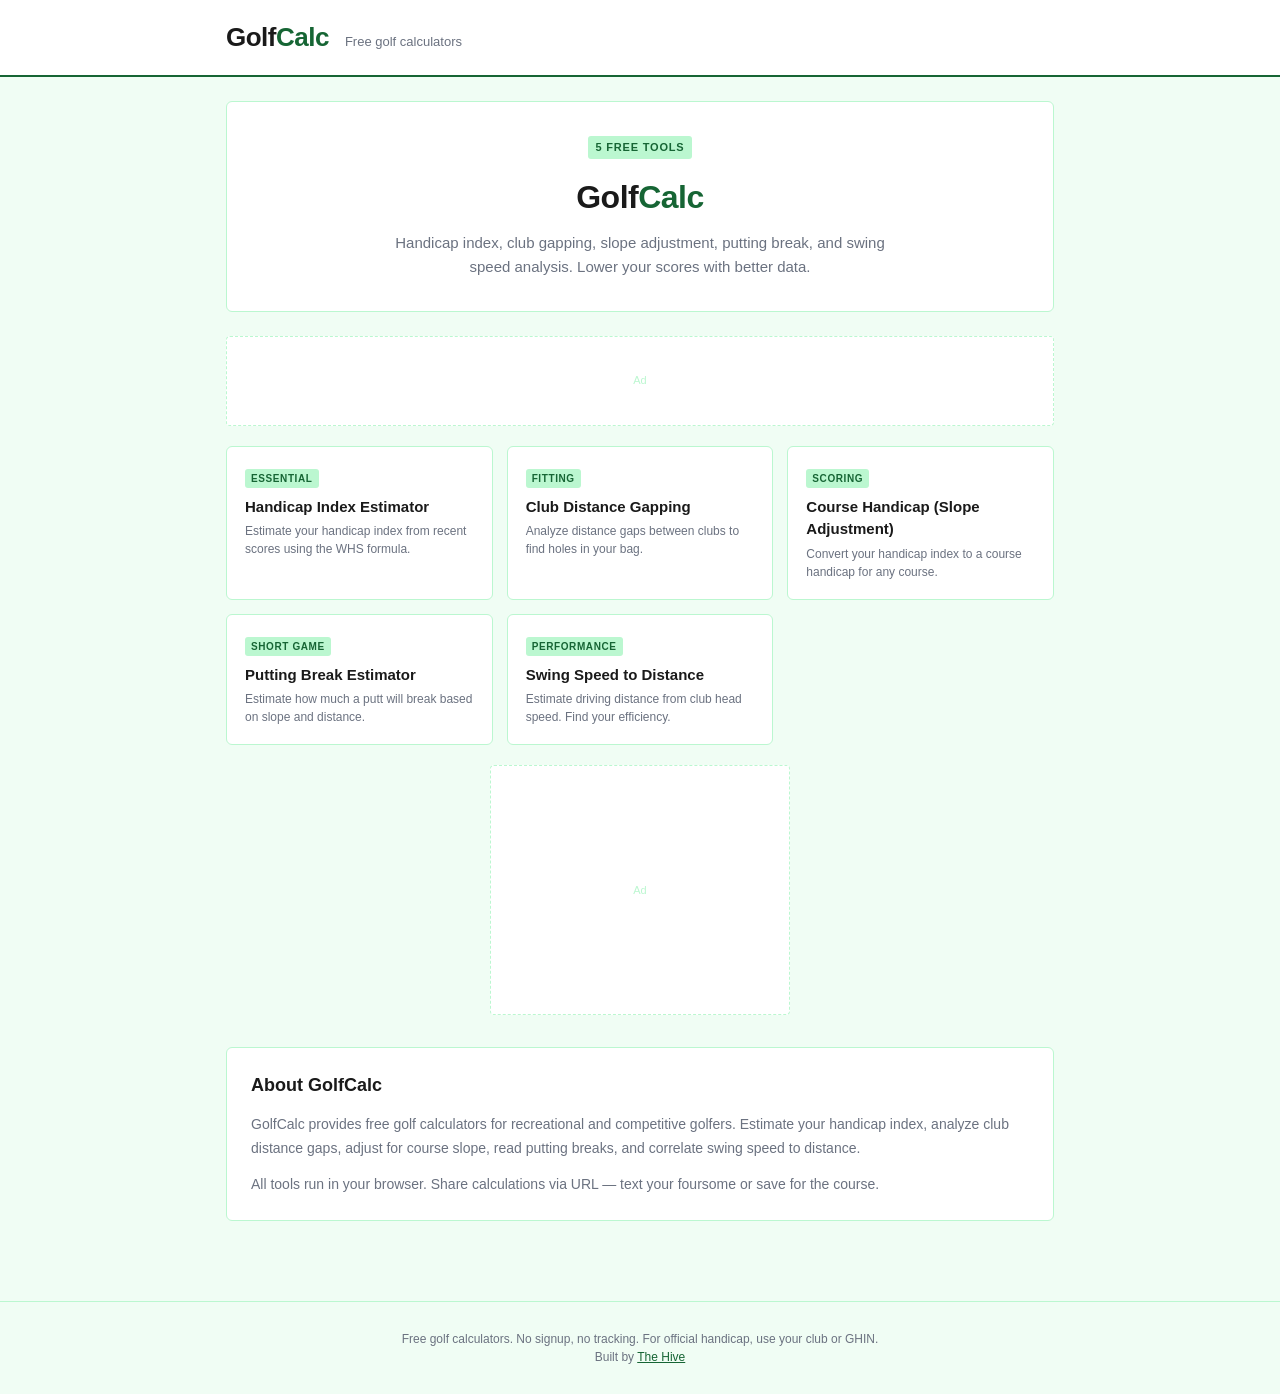
==== index.html @ d17e2cd1 "GolfCalc — Free golf calculators: handicap index, club distance, slope adjustment, putting break, sw" ====
<!DOCTYPE html>
<html lang="en">
<head>
<meta charset="UTF-8">
<meta name="viewport" content="width=device-width, initial-scale=1.0">
<title>GolfCalc — Free Golf Calculators</title>
<meta name="description" content="Free golf calculators: handicap index, club distance gapping, slope rating adjustment, putting break, and swing speed to distance. No signup.">
<meta property="og:title" content="GolfCalc — Free Golf Calculators">
<meta property="og:description" content="Free golf calculators: handicap index, club distance gapping, slope rating adjustment, putting break, and swing speed to distance. No signup.">
<meta name="robots" content="index, follow">
<link rel="canonical" href="https://thehivemakes.github.io/hive-golf-calc/">
<!-- ADSENSE PLACEHOLDER -->
<!-- <script async src="https://pagead2.googlesyndication.com/pagead/js/adsbygoogle.js?client=ca-pub-XXXXXXXXXXXXXXXX" crossorigin="anonymous"></script> -->
<link rel="stylesheet" href="style.css">
<script type="application/ld+json">
{
  "@context": "https://schema.org",
  "@type": "WebSite",
  "name": "GolfCalc",
  "url": "https://thehivemakes.github.io/hive-golf-calc/",
  "description": "Free golf calculators: handicap index, club distance gapping, slope rating adjustment, putting break, and swing speed to distance. No signup."
}
</script>
</head>
<body>
<header>
  <div class="header-inner">
    <div class="logo">Golf<span>Calc</span></div>
    <div class="tagline">Free golf calculators</div>
  </div>
</header>
<main>
  <div class="hero">
    <div class="badge">5 Free Tools</div>
    <h1>Golf<span>Calc</span></h1>
    <p>Handicap index, club gapping, slope adjustment, putting break, and swing speed analysis. Lower your scores with better data.</p>
  </div>
  <div class="ad-leaderboard" id="ad-top">Ad</div>
  <div class="tools-grid">
    <a href="handicap.html" class="tool-card">
      <div class="tool-card-tag">Essential</div>
      <h3>Handicap Index Estimator</h3>
      <p>Estimate your handicap index from recent scores using the WHS formula.</p>
    </a>
    <a href="club-distance.html" class="tool-card">
      <div class="tool-card-tag">Fitting</div>
      <h3>Club Distance Gapping</h3>
      <p>Analyze distance gaps between clubs to find holes in your bag.</p>
    </a>
    <a href="slope-adjustment.html" class="tool-card">
      <div class="tool-card-tag">Scoring</div>
      <h3>Course Handicap (Slope Adjustment)</h3>
      <p>Convert your handicap index to a course handicap for any course.</p>
    </a>
    <a href="putting-break.html" class="tool-card">
      <div class="tool-card-tag">Short game</div>
      <h3>Putting Break Estimator</h3>
      <p>Estimate how much a putt will break based on slope and distance.</p>
    </a>
    <a href="swing-speed.html" class="tool-card">
      <div class="tool-card-tag">Performance</div>
      <h3>Swing Speed to Distance</h3>
      <p>Estimate driving distance from club head speed. Find your efficiency.</p>
    </a>
  </div>
  <div class="ad-rectangle" id="ad-mid">Ad</div>
  <div class="seo-section">
    <h2>About GolfCalc</h2>
    <p>GolfCalc provides free golf calculators for recreational and competitive golfers. Estimate your handicap index, analyze club distance gaps, adjust for course slope, read putting breaks, and correlate swing speed to distance.</p><p>All tools run in your browser. Share calculations via URL — text your foursome or save for the course.</p>
  </div>
</main>
<footer>
  Free golf calculators. No signup, no tracking. For official handicap, use your club or GHIN.
  <br>Built by <a href="https://thehivemakes.github.io/" style="color:var(--accent)">The Hive</a>
</footer>
</body>
</html>
---- style.css ----
/* GolfCalc — shared stylesheet */
/* Colors: green tint + masters green */

*, *::before, *::after { box-sizing: border-box; margin: 0; padding: 0; }

:root {
  --bg:        #f0fdf4;
  --card-bg:   #ffffff;
  --accent:    #166534;
  --text:      #1a1a1a;
  --muted:     #6b7280;
  --border:    #bbf7d0;
  --input-bg:  #f7fdf9;
  --result-bg: #dcfce7;
  --result-fg: #166534;
  --tag-bg:    #bbf7d0;
}

body {
  font-family: -apple-system, BlinkMacSystemFont, "Segoe UI", Roboto, sans-serif;
  background: var(--bg); color: var(--text); line-height: 1.5; min-height: 100vh;
}
header { background: var(--card-bg); border-bottom: 2px solid var(--accent); padding: 18px 0; }
.header-inner {
  max-width: 860px; margin: 0 auto; padding: 0 16px;
  display: flex; align-items: baseline; gap: 16px;
}
.logo { font-size: 26px; font-weight: 800; letter-spacing: -0.5px; color: var(--text); }
.logo span { color: var(--accent); }
.tagline { font-size: 13px; color: var(--muted); }
nav { background: var(--card-bg); border-bottom: 1px solid var(--border); padding: 8px 0; }
.nav-inner {
  max-width: 860px; margin: 0 auto; padding: 0 16px;
  display: flex; gap: 8px; align-items: center; font-size: 12px; color: var(--muted);
}
.nav-inner a { color: var(--muted); text-decoration: none; }
.nav-inner a:hover { color: var(--accent); }
.nav-inner .sep { color: var(--border); }
main { max-width: 860px; margin: 0 auto; padding: 24px 16px 48px; }
.card {
  background: var(--card-bg); border: 1px solid var(--border); border-radius: 6px;
  padding: 24px; margin-bottom: 20px;
}
.card h1 { font-size: 22px; font-weight: 700; margin-bottom: 6px; letter-spacing: -0.3px; }
.card .subtitle { font-size: 13px; color: var(--muted); margin-bottom: 20px; }
.form-grid {
  display: grid; grid-template-columns: repeat(auto-fill, minmax(200px, 1fr));
  gap: 14px; margin-bottom: 16px;
}
.field { display: flex; flex-direction: column; gap: 5px; }
.field label {
  font-size: 11px; font-weight: 600; text-transform: uppercase;
  letter-spacing: 0.6px; color: var(--muted);
}
.field input, .field select {
  background: var(--input-bg); border: 1px solid var(--border); border-radius: 4px;
  color: var(--text); font-size: 15px; padding: 9px 11px; width: 100%;
  transition: border-color 0.15s;
}
.field input:focus, .field select:focus { outline: none; border-color: var(--accent); }
.field select option { background: var(--input-bg); }
.radio-group { display: flex; gap: 12px; margin-bottom: 16px; flex-wrap: wrap; }
.radio-group label {
  display: flex; align-items: center; gap: 6px; font-size: 13px; color: var(--text);
  cursor: pointer; padding: 6px 12px; border: 1px solid var(--border);
  border-radius: 4px; transition: border-color 0.15s;
}
.radio-group input[type="radio"] { accent-color: var(--accent); }
.radio-group label:has(input:checked) { border-color: var(--accent); background: var(--tag-bg); }
.btn {
  display: inline-block; padding: 10px 22px; font-size: 14px; font-weight: 600;
  border: none; border-radius: 4px; cursor: pointer; transition: background 0.15s;
  text-decoration: none;
}
.btn-primary { background: var(--accent); color: #fff; }
.btn-primary:hover { opacity: 0.85; }
.btn-ghost { background: transparent; border: 1px solid var(--border); color: var(--muted); }
.btn-ghost:hover { border-color: var(--accent); color: var(--text); }
.result {
  background: var(--result-bg); border: 1px solid var(--border); border-radius: 4px;
  padding: 16px 20px; margin-top: 16px; display: none;
}
.result.visible { display: block; }
.result-row {
  display: flex; justify-content: space-between; align-items: baseline;
  padding: 5px 0; border-bottom: 1px solid var(--border); gap: 12px;
}
.result-row:last-child { border-bottom: none; }
.result-label { font-size: 12px; color: var(--muted); flex-shrink: 0; }
.result-value { font-size: 16px; font-weight: 700; color: var(--result-fg); text-align: right; }
.result-note {
  font-size: 12px; color: var(--muted); margin-top: 10px; line-height: 1.6;
  padding-top: 10px; border-top: 1px solid var(--border);
}
.ref-table { width: 100%; border-collapse: collapse; font-size: 13px; margin-top: 6px; }
.ref-table th {
  font-size: 11px; font-weight: 600; text-transform: uppercase; letter-spacing: 0.5px;
  color: var(--muted); text-align: left; padding: 6px 8px; border-bottom: 1px solid var(--border);
}
.ref-table td { padding: 6px 8px; border-bottom: 1px solid var(--border); color: var(--text); }
.ref-table tr:last-child td { border-bottom: none; }
.ref-table tr.highlight td { color: var(--accent); font-weight: 600; }
.ad-leaderboard {
  width: 100%; height: 90px; background: var(--card-bg); border: 1px dashed var(--border);
  border-radius: 4px; display: flex; align-items: center; justify-content: center;
  font-size: 11px; color: var(--border); margin: 16px 0;
}
.ad-rectangle {
  width: 300px; height: 250px; background: var(--card-bg); border: 1px dashed var(--border);
  border-radius: 4px; display: flex; align-items: center; justify-content: center;
  font-size: 11px; color: var(--border); margin: 16px auto;
}
.tools-grid {
  display: grid; grid-template-columns: repeat(auto-fill, minmax(220px, 1fr));
  gap: 14px; margin: 20px 0;
}
.tool-card {
  background: var(--card-bg); border: 1px solid var(--border); border-radius: 6px;
  padding: 18px; text-decoration: none; color: var(--text);
  transition: border-color 0.15s, transform 0.15s; display: block;
}
.tool-card:hover { border-color: var(--accent); transform: translateY(-2px); }
.tool-card h3 { font-size: 15px; font-weight: 700; margin-bottom: 4px; }
.tool-card p { font-size: 12px; color: var(--muted); }
.tool-card-tag {
  display: inline-block; background: var(--tag-bg); color: var(--accent);
  font-size: 10px; font-weight: 700; text-transform: uppercase; letter-spacing: 0.6px;
  padding: 2px 6px; border-radius: 3px; margin-bottom: 8px;
}
.hero {
  background: var(--card-bg); border: 1px solid var(--border); border-radius: 6px;
  padding: 32px 24px; margin-bottom: 24px; text-align: center;
}
.hero h1 { font-size: 32px; font-weight: 800; letter-spacing: -0.5px; margin-bottom: 10px; }
.hero h1 span { color: var(--accent); }
.hero p { font-size: 15px; color: var(--muted); max-width: 520px; margin: 0 auto; line-height: 1.6; }
.badge {
  display: inline-block; background: var(--tag-bg); color: var(--accent);
  font-size: 11px; font-weight: 700; text-transform: uppercase; letter-spacing: 0.8px;
  padding: 3px 8px; border-radius: 3px; margin-bottom: 14px;
}
.seo-section {
  background: var(--card-bg); border: 1px solid var(--border); border-radius: 6px;
  padding: 24px; margin-top: 32px;
}
.seo-section h2 { font-size: 18px; font-weight: 700; margin-bottom: 14px; }
.seo-section p { font-size: 14px; color: var(--muted); margin-bottom: 12px; line-height: 1.7; }
.seo-section p:last-child { margin-bottom: 0; }
footer {
  text-align: center; padding: 28px 16px; font-size: 12px; color: var(--muted);
  border-top: 1px solid var(--border); margin-top: 32px;
}
@media (max-width: 600px) {
  .form-grid { grid-template-columns: 1fr 1fr; }
  .tools-grid { grid-template-columns: 1fr 1fr; }
  .header-inner { flex-direction: column; gap: 4px; }
  .result-row { flex-direction: column; gap: 2px; }
  .result-value { text-align: left; }
}
@media (max-width: 400px) {
  .form-grid { grid-template-columns: 1fr; }
  .tools-grid { grid-template-columns: 1fr; }
}
@media print {
  header, nav, footer, .ad-leaderboard, .ad-rectangle, .btn { display: none; }
  .result { display: block !important; border: 1px solid #000; }
  body { background: #fff; color: #000; }
}
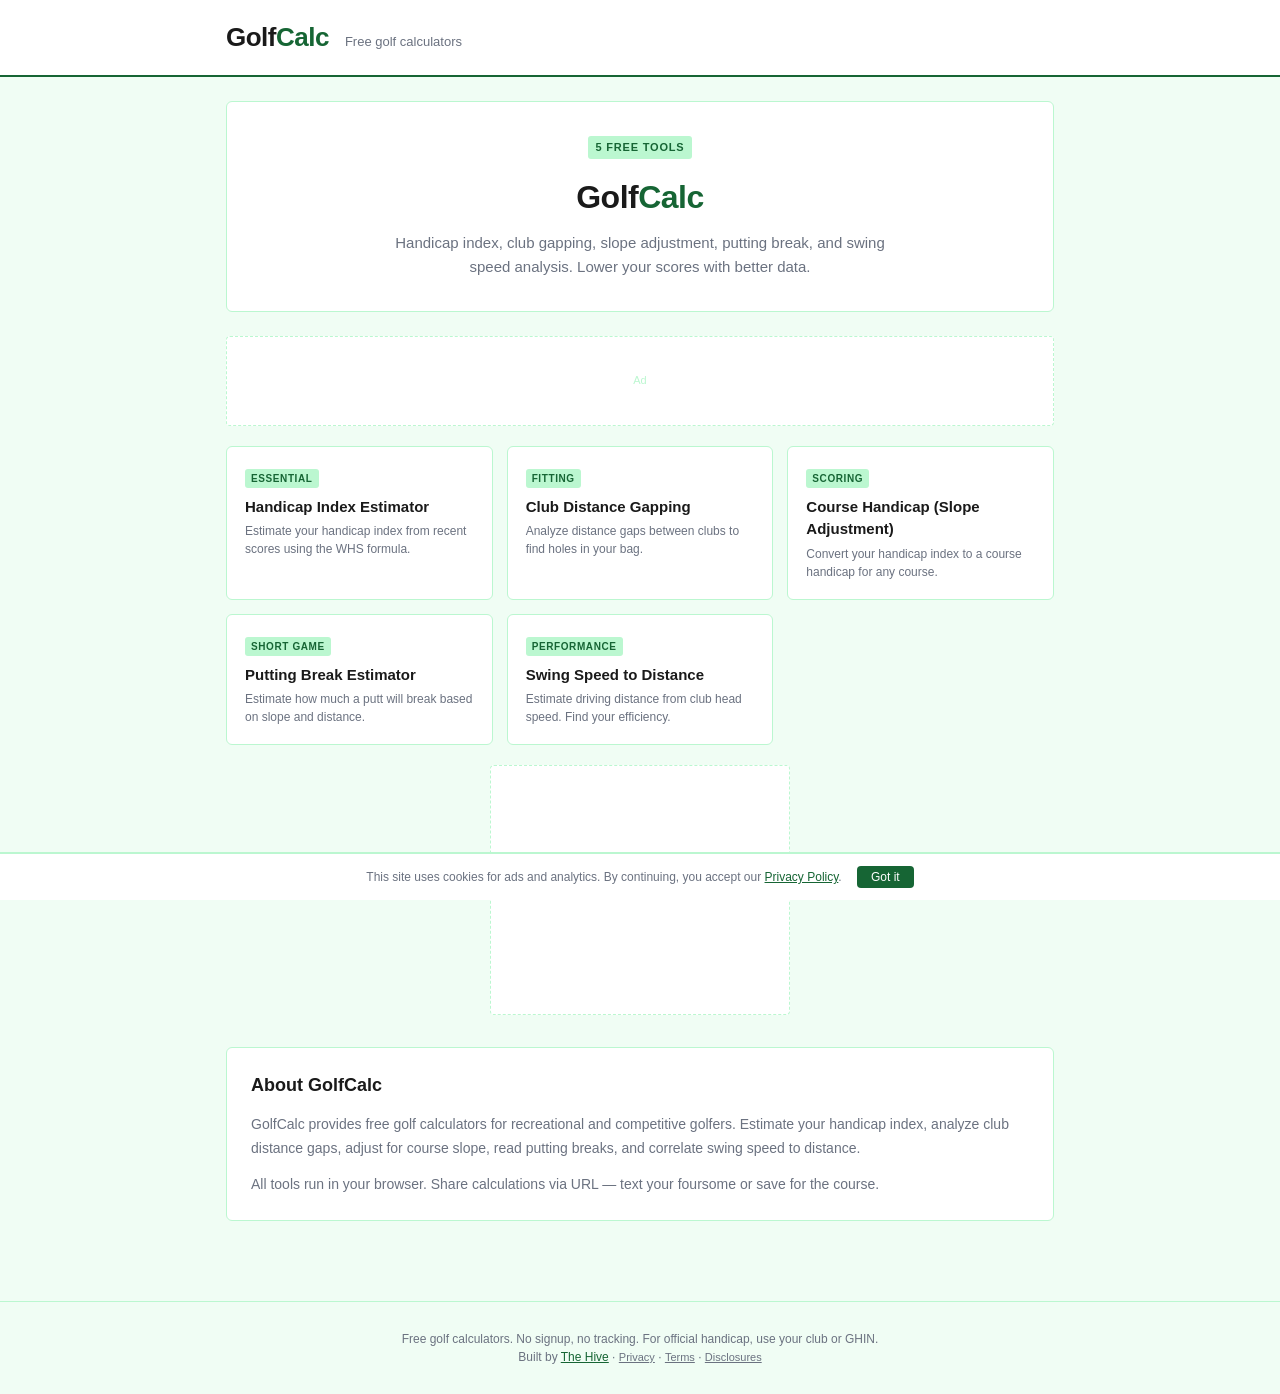
==== commit 24ab3e8c: "Legal compliance: affiliate disclosure, cookie consent, legal footer links" ====
--- a/index.html
+++ b/index.html
@@ -71,7 +71,9 @@
 </main>
 <footer>
   Free golf calculators. No signup, no tracking. For official handicap, use your club or GHIN.
-  <br>Built by <a href="https://thehivemakes.github.io/" style="color:var(--accent)">The Hive</a>
+  <br>Built by <a href="https://thehivemakes.com" style="color:var(--accent)">The Hive</a> · <a href="https://thehivemakes.com/privacy.html" style="color:var(--muted);font-size:11px;">Privacy</a> · <a href="https://thehivemakes.com/terms.html" style="color:var(--muted);font-size:11px;">Terms</a> · <a href="https://thehivemakes.com/disclosures.html" style="color:var(--muted);font-size:11px;">Disclosures</a>
 </footer>
+<div id="cookie-banner" style="display:none;position:fixed;bottom:0;left:0;right:0;background:var(--card-bg);border-top:2px solid var(--border);padding:12px 16px;font-size:12px;color:var(--muted);text-align:center;z-index:9999;">This site uses cookies for ads and analytics. By continuing, you accept our <a href="https://thehivemakes.com/privacy.html" style="color:var(--accent)">Privacy Policy</a>. <button onclick="document.getElementById('cookie-banner').style.display='none';localStorage.setItem('cookie-ok','1');" style="margin-left:12px;padding:4px 14px;background:var(--accent);color:#fff;border:none;border-radius:4px;cursor:pointer;font-size:12px;">Got it</button></div>
+<script>if(!localStorage.getItem('cookie-ok'))document.getElementById('cookie-banner').style.display='block';</script>
 </body>
 </html>
--- a/style.css
+++ b/style.css
@@ -146,6 +146,24 @@
 .seo-section h2 { font-size: 18px; font-weight: 700; margin-bottom: 14px; }
 .seo-section p { font-size: 14px; color: var(--muted); margin-bottom: 12px; line-height: 1.7; }
 .seo-section p:last-child { margin-bottom: 0; }
+.email-capture {
+  background: var(--card-bg); border: 2px dashed var(--border); border-radius: 6px;
+  padding: 24px; margin-top: 20px; text-align: center;
+}
+.email-capture h2 { font-size: 16px; font-weight: 700; margin-bottom: 6px; }
+.email-capture > p { font-size: 13px; color: var(--muted); margin-bottom: 14px; }
+.capture-form {
+  display: flex; gap: 8px; max-width: 400px; margin: 0 auto;
+}
+.capture-form input[type="email"] {
+  flex: 1; background: var(--input-bg); border: 1px solid var(--border); border-radius: 4px;
+  color: var(--text); font-size: 14px; padding: 9px 11px;
+}
+.capture-form input[type="email"]:focus { outline: none; border-color: var(--accent); }
+.capture-note { font-size: 11px; color: var(--muted); margin-top: 10px; }
+@media (max-width: 480px) {
+  .capture-form { flex-direction: column; }
+}
 footer {
   text-align: center; padding: 28px 16px; font-size: 12px; color: var(--muted);
   border-top: 1px solid var(--border); margin-top: 32px;
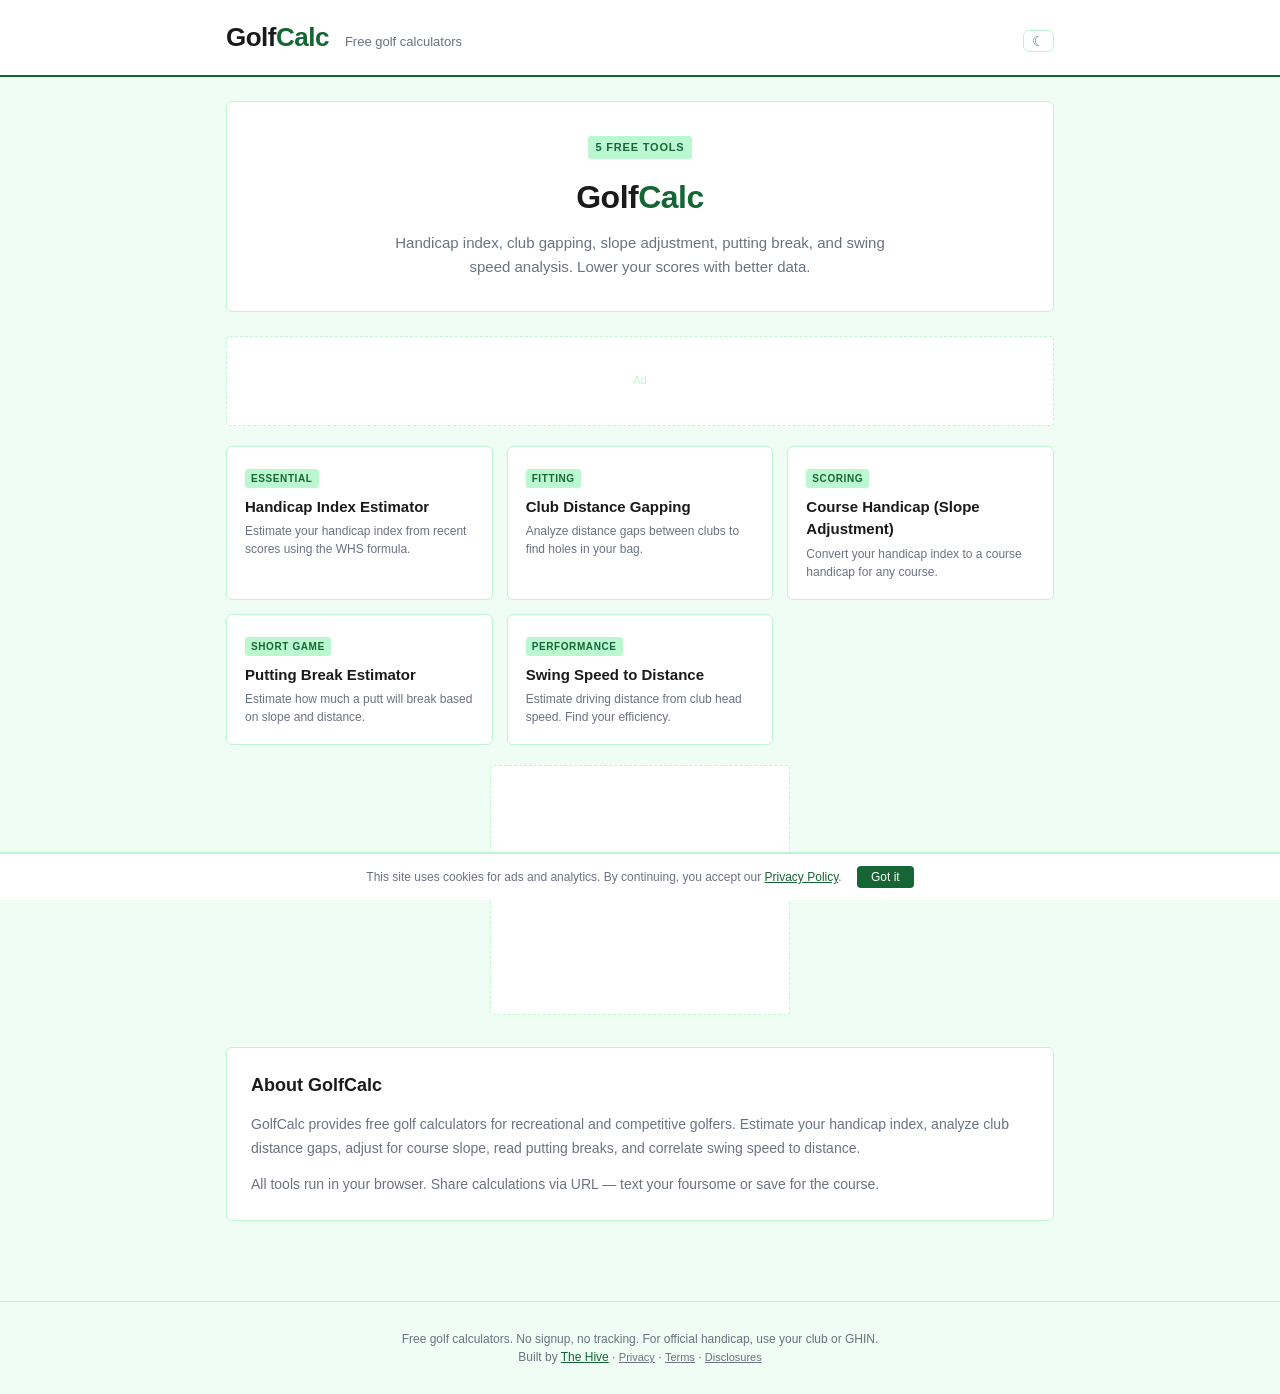
==== commit 7329abb5: "Dark mode default + theme toggle + smooth transitions" ====
--- a/index.html
+++ b/index.html
@@ -26,7 +26,7 @@
 <header>
   <div class="header-inner">
     <div class="logo">Golf<span>Calc</span></div>
-    <div class="tagline">Free golf calculators</div>
+    <div class="tagline">Free golf calculators</div><button onclick="toggleTheme()" style="background:none;border:1px solid var(--border);border-radius:6px;padding:2px 8px;color:var(--muted);cursor:pointer;font-size:14px;margin-left:auto;" aria-label="Toggle dark mode">&#9790;</button>
   </div>
 </header>
 <main>
--- a/style.css
+++ b/style.css
@@ -3,7 +3,7 @@
 
 *, *::before, *::after { box-sizing: border-box; margin: 0; padding: 0; }
 
-:root {
+:root, [data-theme="light"] {
   --bg:        #f0fdf4;
   --card-bg:   #ffffff;
   --accent:    #166534;
@@ -15,10 +15,23 @@
   --result-fg: #166534;
   --tag-bg:    #bbf7d0;
 }
+[data-theme="dark"] {
+  --bg:        #141414;
+  --card-bg:   #1e1e1e;
+  --accent:    #166534;
+  --text:      #e5e5e5;
+  --muted:     #8b8b8b;
+  --border:    #333333;
+  --input-bg:  #1a1a1a;
+  --result-bg: #1a1a1a;
+  --result-fg: #166534;
+  --tag-bg:    #2a2a2a;
+}
 
 body {
   font-family: -apple-system, BlinkMacSystemFont, "Segoe UI", Roboto, sans-serif;
   background: var(--bg); color: var(--text); line-height: 1.5; min-height: 100vh;
+  transition: background-color 0.3s, color 0.3s;
 }
 header { background: var(--card-bg); border-bottom: 2px solid var(--accent); padding: 18px 0; }
 .header-inner {
